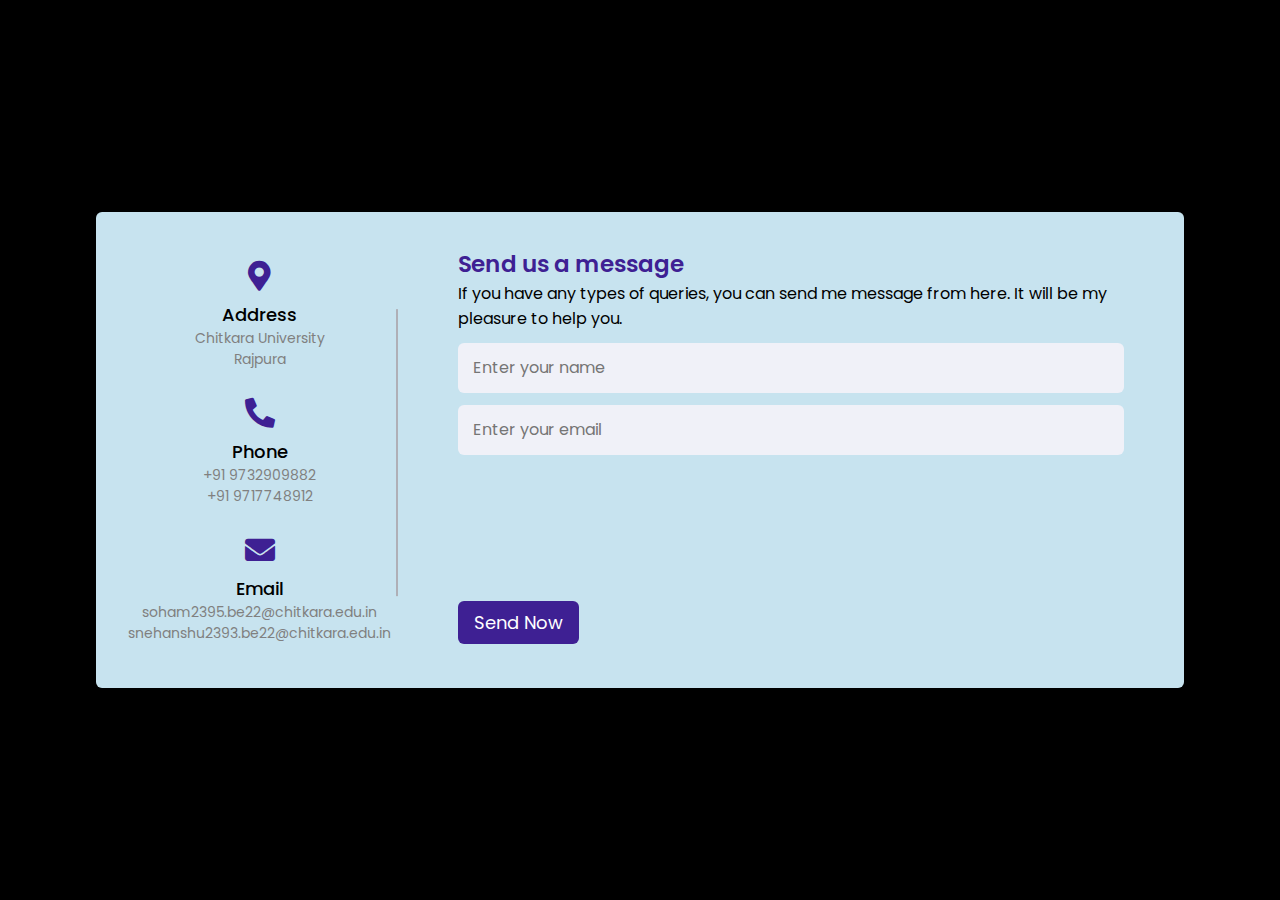
==== contact.htm @ 9fb223d8 "Add files via upload" ====
<head>
    <meta charset="UTF-8">
    <title> Responsive Contact Us Form  | CodingLab </title>
    <link rel="stylesheet" href="contact.css">
    <!-- Fontawesome CDN Link -->
    <link rel="stylesheet" href="https://cdnjs.cloudflare.com/ajax/libs/font-awesome/5.15.2/css/all.min.css"/>
     <meta name="viewport" content="width=device-width, initial-scale=1.0">
   </head>
<body>
  <div class="container">
    <div class="content">
      <div class="left-side">
        <div class="address details">
          <i class="fas fa-map-marker-alt"></i>
          <div class="topic">Address</div>
          <div class="text-one">Chitkara University</div>
          <div class="text-two">Rajpura</div>
        </div>
        <div class="phone details">
          <i class="fas fa-phone-alt"></i>
          <div class="topic">Phone</div>
          <div class="text-one">+91 9732909882</div>
          <div class="text-two">+91 9717748912</div>
        </div>
        <div class="email details">
          <i class="fas fa-envelope"></i>
          <div class="topic">Email</div>
          <div class="text-one">soham2395.be22@chitkara.edu.in</div>
          <div class="text-two">snehanshu2393.be22@chitkara.edu.in</div>
        </div>
      </div>
      <div class="right-side">
        <div class="topic-text">Send us a message</div>
        <p>If you have any types of queries, you can send me message from here. It will be my pleasure to help you.</p>
      <form action="#">
        <div class="input-box">
          <input type="text" placeholder="Enter your name">
        </div>
        <div class="input-box">
          <input type="text" placeholder="Enter your email">
        </div>
        <div class="input-box message-box">
          
        </div>
        <div class="button">
          <input type="button" value="Send Now" >
        </div>
      </form>
    </div>
    </div>
  </div>
</body>
</html>
---- contact.css ----
@import url('https://fonts.googleapis.com/css2?family=Poppins:wght@200;300;400;500;600;700&display=swap');
*{
  margin: 0;
  padding: 0;
  box-sizing: border-box;
  font-family: "Poppins" , sans-serif;
  background: rgb(199, 227, 239);

}
body{
  min-height: 100vh;
  width: 100%;
  background: black;
  display: flex;
  align-items: center;
  justify-content: center;
  background-image: url('https://www.avantixlearning.ca/wp-content/uploads/2021/03/check-word-count-microsoft-word-featured-scaled.jpg');
  background-repeat: no-repeat;
  background-attachment: fixed;
  background-size: 100% 100%;
}
.container{
  width: 85%;
  background:  rgb(199, 227, 239);
  border-radius: 6px;
  padding: 20px 60px 30px 40px;
  box-shadow: 0 5px 10px rgba(0, 0, 0, 0.2);
}
.container .content{
  display: flex;
  align-items: center;
  justify-content: space-between;
}
.container .content .left-side{
  width: 25%;
  height: 100%;
  display: flex;
  flex-direction: column;
  align-items: center;
  justify-content: center;
  margin-top: 15px;
  position: relative;
}
.content .left-side::before{
  content: '';
  position: absolute;
  height: 70%;
  width: 2px;
  right: -15px;
  top: 50%;
  transform: translateY(-50%);
  background: #afafb6;
}
.content .left-side .details{
  margin: 14px;
  text-align: center;
}
.content .left-side .details i{
  font-size: 30px;
  color: #3e2093;
  margin-bottom: 10px;
}
.content .left-side .details .topic{
  font-size: 18px;
  font-weight: 500;
}
.content .left-side .details .text-one,
.content .left-side .details .text-two{
  font-size: 14px;
  color: grey;
}
.container .content .right-side{
  width: 75%;
  margin-left: 75px;
}
.content .right-side .topic-text{
  font-size: 23px;
  font-weight: 600;
  color: #3e2093;
}
.right-side .input-box{
  height: 50px;
  width: 100%;
  margin: 12px 0;
}
.right-side .input-box input,
.right-side .input-box textarea{
  height: 100%;
  width: 100%;
  border: none;
  outline: none;
  font-size: 16px;
  background: #F0F1F8;
  border-radius: 6px;
  padding: 0 15px;
  resize: none;
}
.right-side .message-box{
  min-height: 110px;
}
.right-side .input-box textarea{
  padding-top: 6px;
}
.right-side .button{
  display: inline-block;
  margin-top: 12px;
}
.right-side .button input[type="button"]{
  color: #fff;
  font-size: 18px;
  outline: none;
  border: none;
  padding: 8px 16px;
  border-radius: 6px;
  background: #3e2093;
  cursor: pointer;
  transition: all 0.3s ease;
}
.button input[type="button"]:hover{
  background: #5029bc;
}
@media (max-width: 950px) {
  .container{
    width: 90%;
    padding: 30px 40px 40px 35px ;
  }
  .container .content .right-side{
   width: 75%;
   margin-left: 55px;
}
}
@media (max-width: 820px) {
  .container{
    margin: 40px 0;
    height: 100%;
  }
  .container .content{
    flex-direction: column-reverse;
  }
 .container .content .left-side{
   width: 100%;
   flex-direction: row;
   margin-top: 40px;
   justify-content: center;
   flex-wrap: wrap;
 }
 .container .content .left-side::before{
   display: none;
 }
 .container .content .right-side{
   width: 100%;
   margin-left: 0;
 }
}
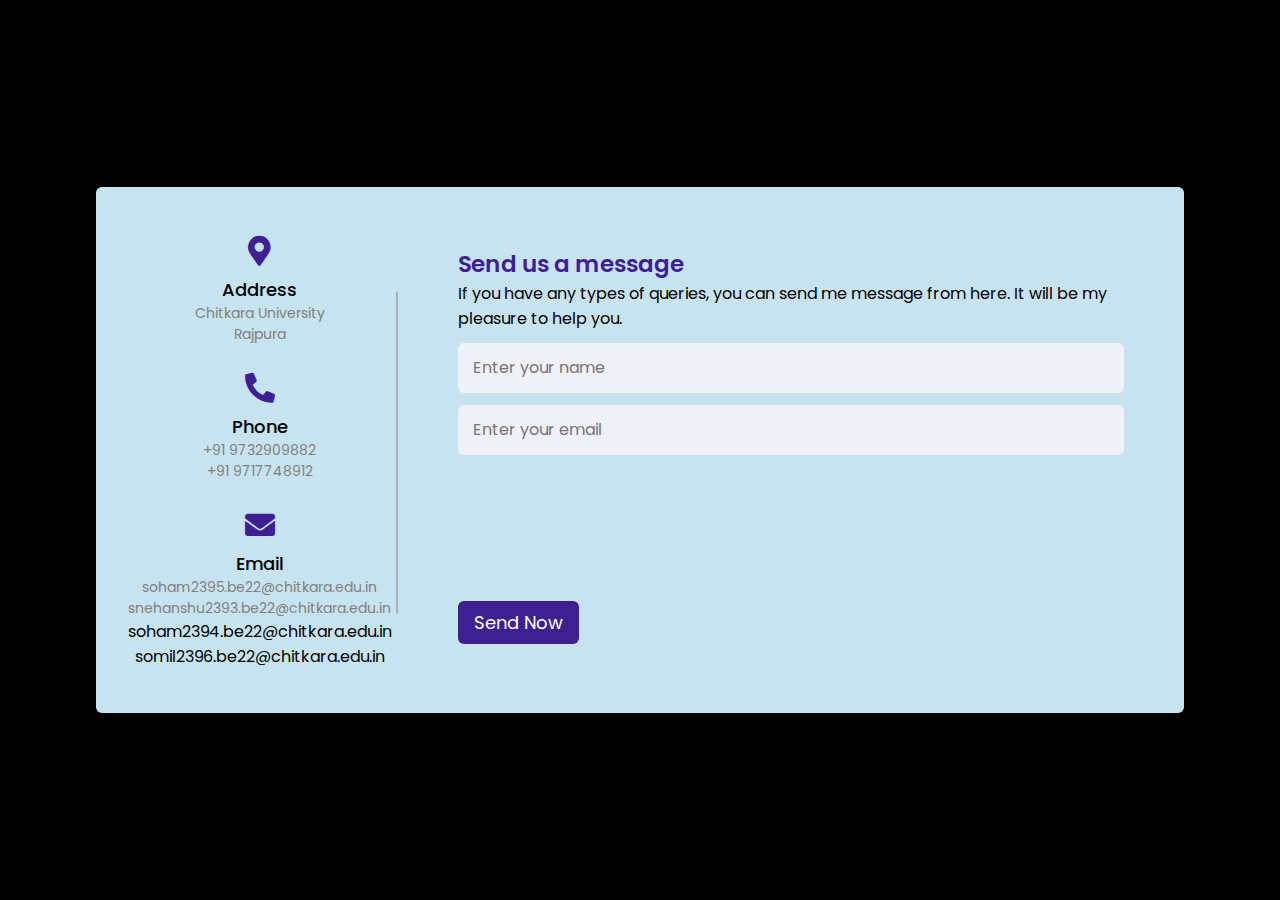
==== commit 816f75d8: "Update contact.htm" ====
--- a/contact.htm
+++ b/contact.htm
@@ -27,6 +27,8 @@
           <div class="topic">Email</div>
           <div class="text-one">soham2395.be22@chitkara.edu.in</div>
           <div class="text-two">snehanshu2393.be22@chitkara.edu.in</div>
+          <div class="text-three">soham2394.be22@chitkara.edu.in</div>
+          <div class="text-four">somil2396.be22@chitkara.edu.in</div>
         </div>
       </div>
       <div class="right-side">
@@ -50,4 +52,4 @@
     </div>
   </div>
 </body>
-</html>+</html>
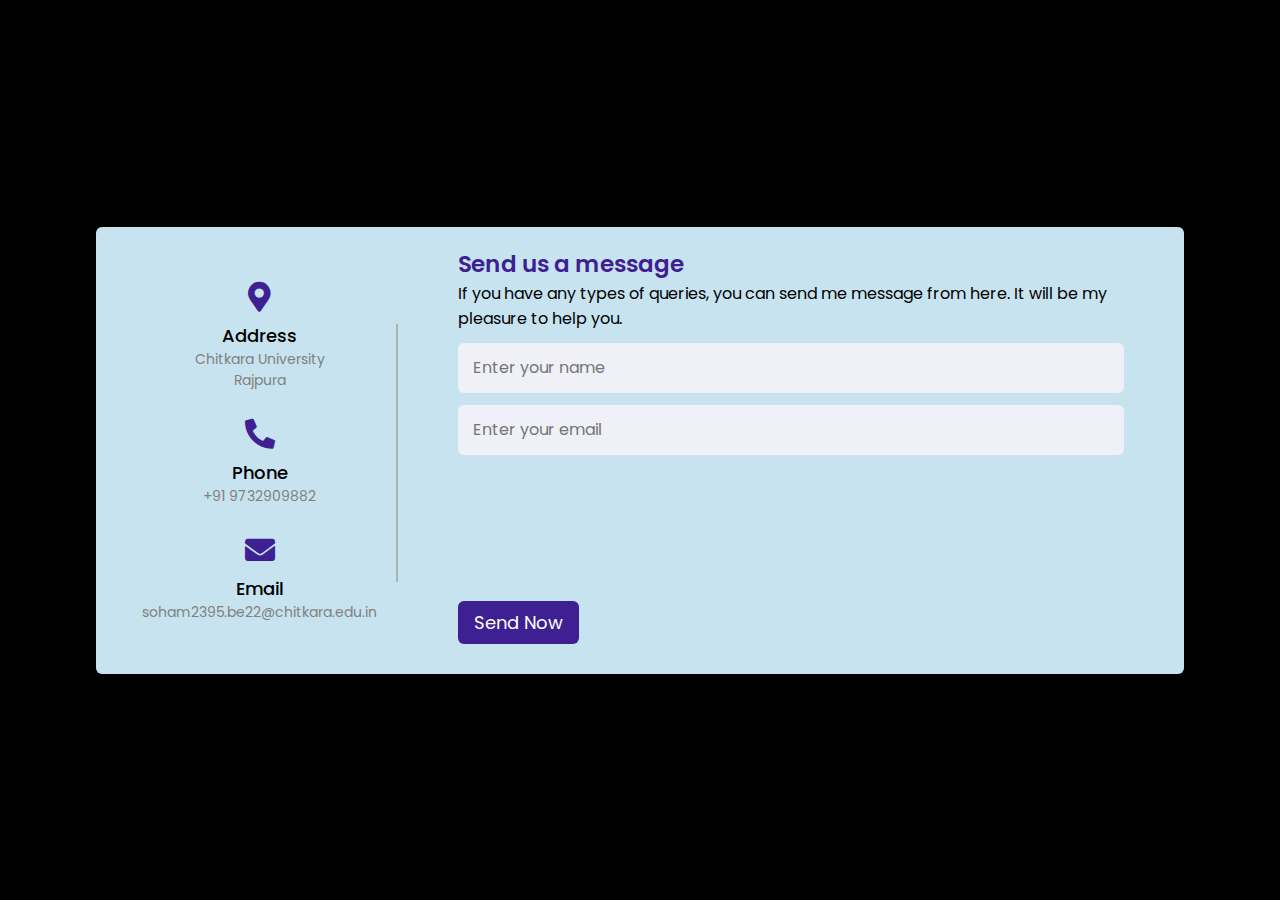
==== commit e05bb2fc: "Update contact.htm" ====
--- a/contact.htm
+++ b/contact.htm
@@ -20,15 +20,12 @@
           <i class="fas fa-phone-alt"></i>
           <div class="topic">Phone</div>
           <div class="text-one">+91 9732909882</div>
-          <div class="text-two">+91 9717748912</div>
         </div>
         <div class="email details">
           <i class="fas fa-envelope"></i>
           <div class="topic">Email</div>
           <div class="text-one">soham2395.be22@chitkara.edu.in</div>
-          <div class="text-two">snehanshu2393.be22@chitkara.edu.in</div>
-          <div class="text-three">soham2394.be22@chitkara.edu.in</div>
-          <div class="text-four">somil2396.be22@chitkara.edu.in</div>
+
         </div>
       </div>
       <div class="right-side">
--- a/contact.css
+++ b/contact.css
@@ -65,7 +65,7 @@
   font-weight: 500;
 }
 .content .left-side .details .text-one,
-.content .left-side .details .text-two{
+.content .left-side .details .text-two,.text-three,.text-four{
   font-size: 14px;
   color: grey;
 }
@@ -151,4 +151,4 @@
    width: 100%;
    margin-left: 0;
  }
-}+}
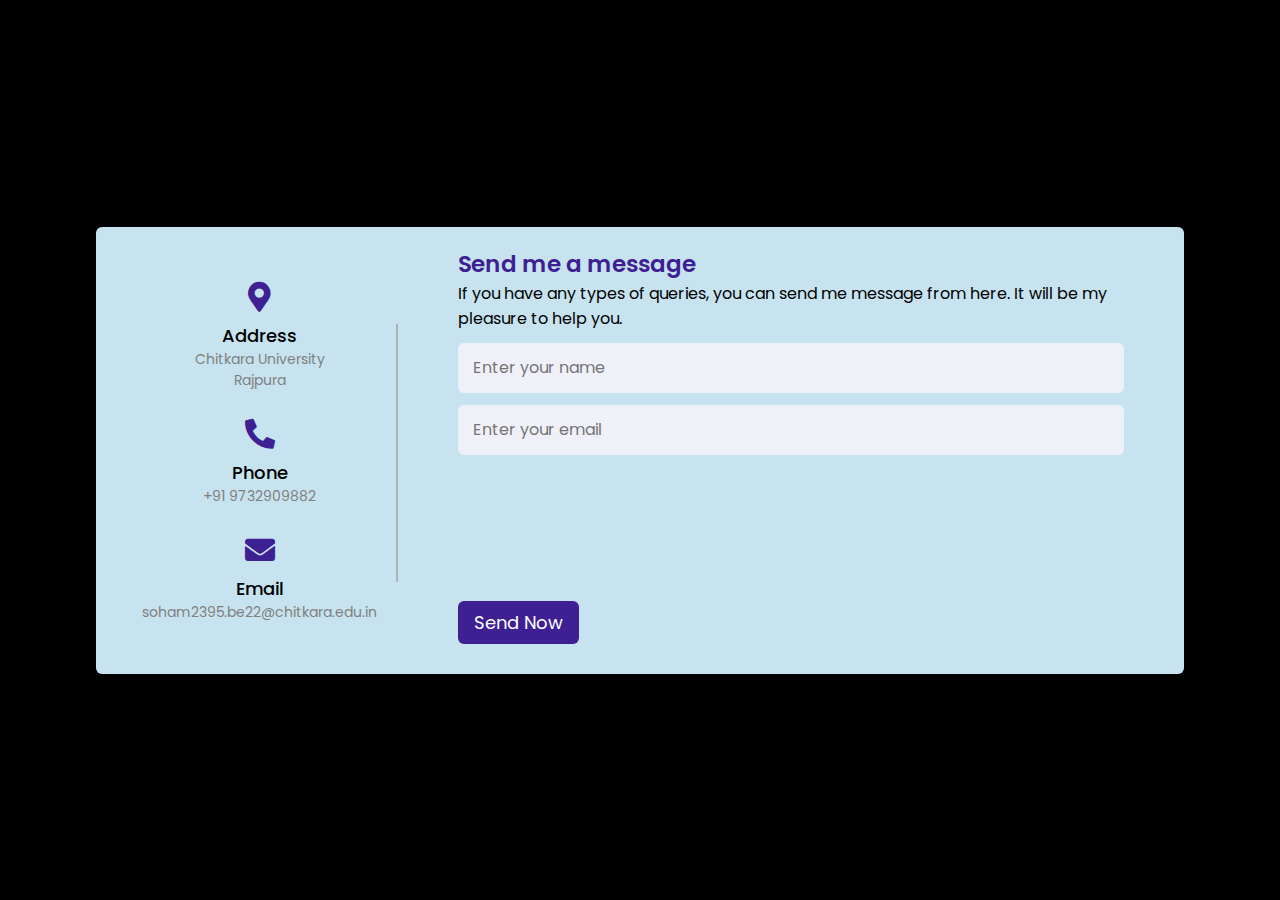
==== commit 0a7f8995: "Update contact.htm" ====
--- a/contact.htm
+++ b/contact.htm
@@ -1,6 +1,6 @@
 <head>
     <meta charset="UTF-8">
-    <title> Responsive Contact Us Form  | CodingLab </title>
+    <title>Contact Me  </title>
     <link rel="stylesheet" href="contact.css">
     <!-- Fontawesome CDN Link -->
     <link rel="stylesheet" href="https://cdnjs.cloudflare.com/ajax/libs/font-awesome/5.15.2/css/all.min.css"/>
@@ -29,7 +29,7 @@
         </div>
       </div>
       <div class="right-side">
-        <div class="topic-text">Send us a message</div>
+        <div class="topic-text">Send me a message</div>
         <p>If you have any types of queries, you can send me message from here. It will be my pleasure to help you.</p>
       <form action="#">
         <div class="input-box">
